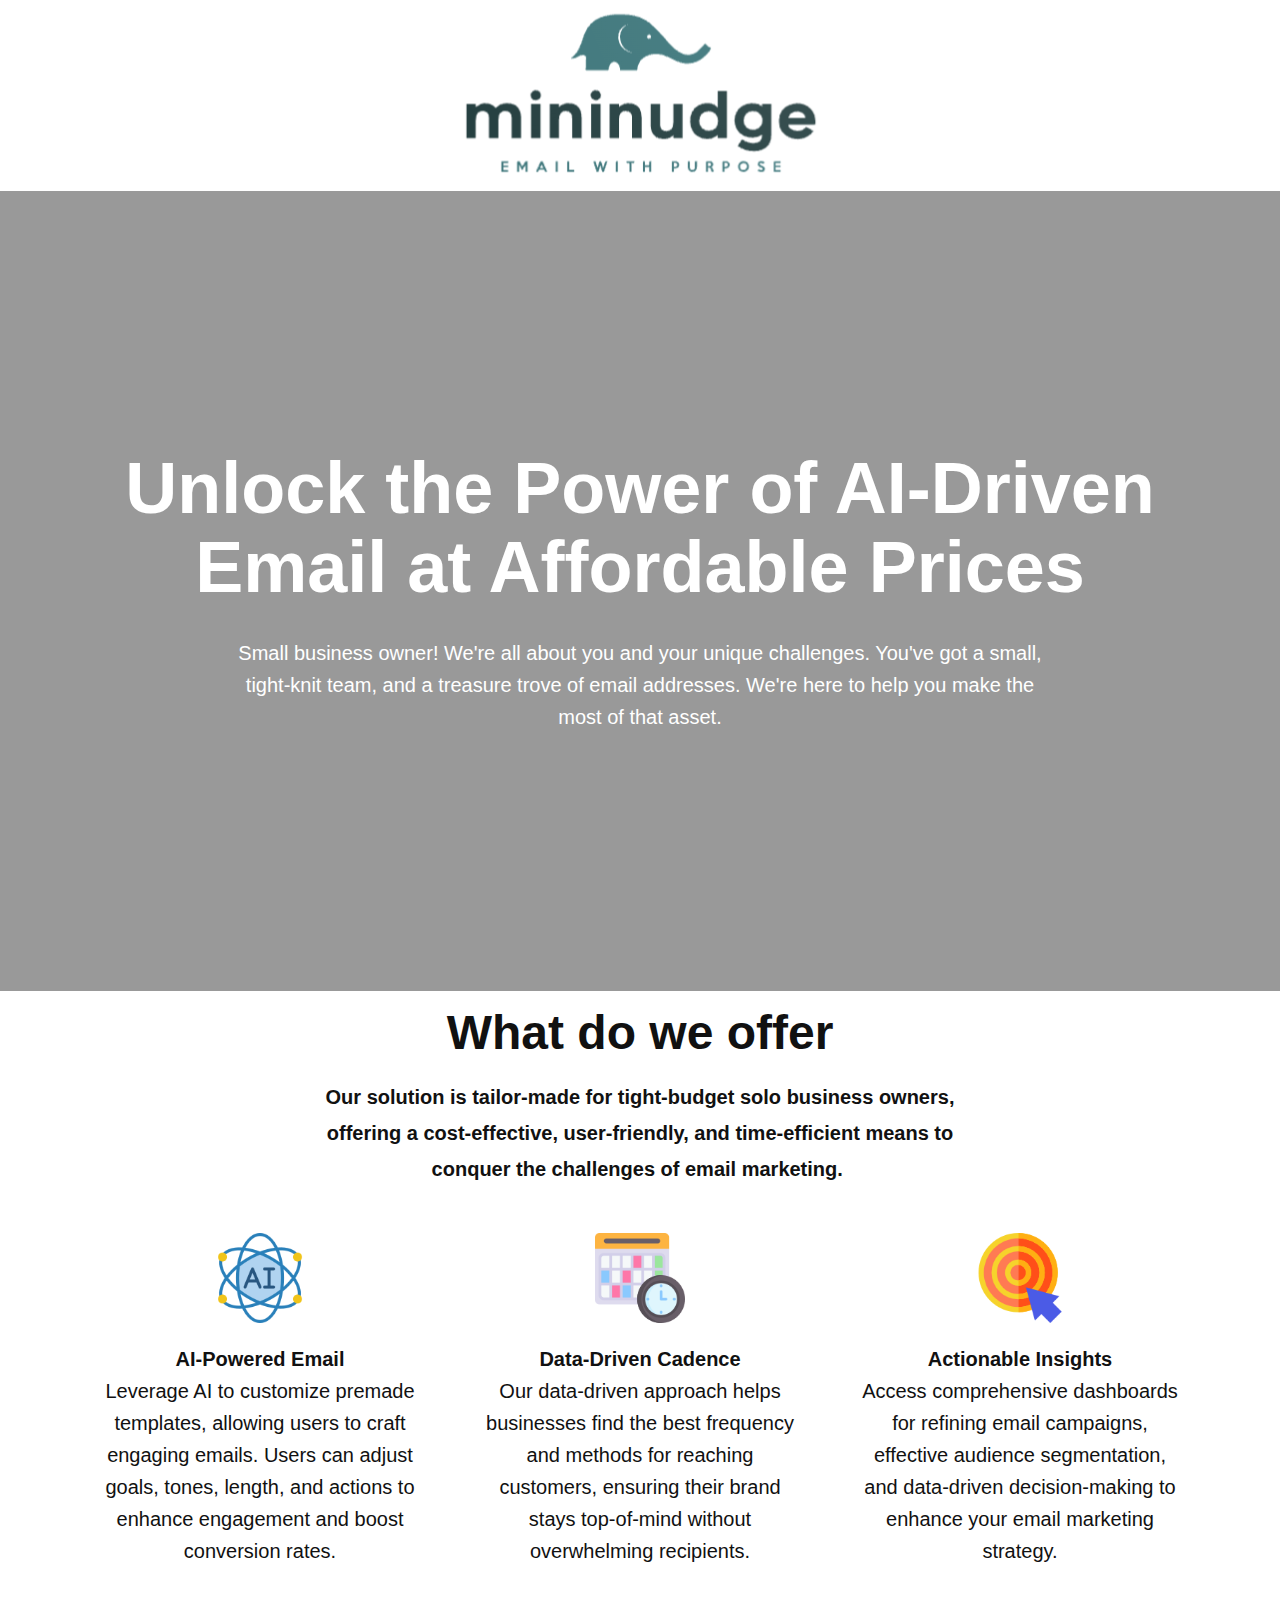
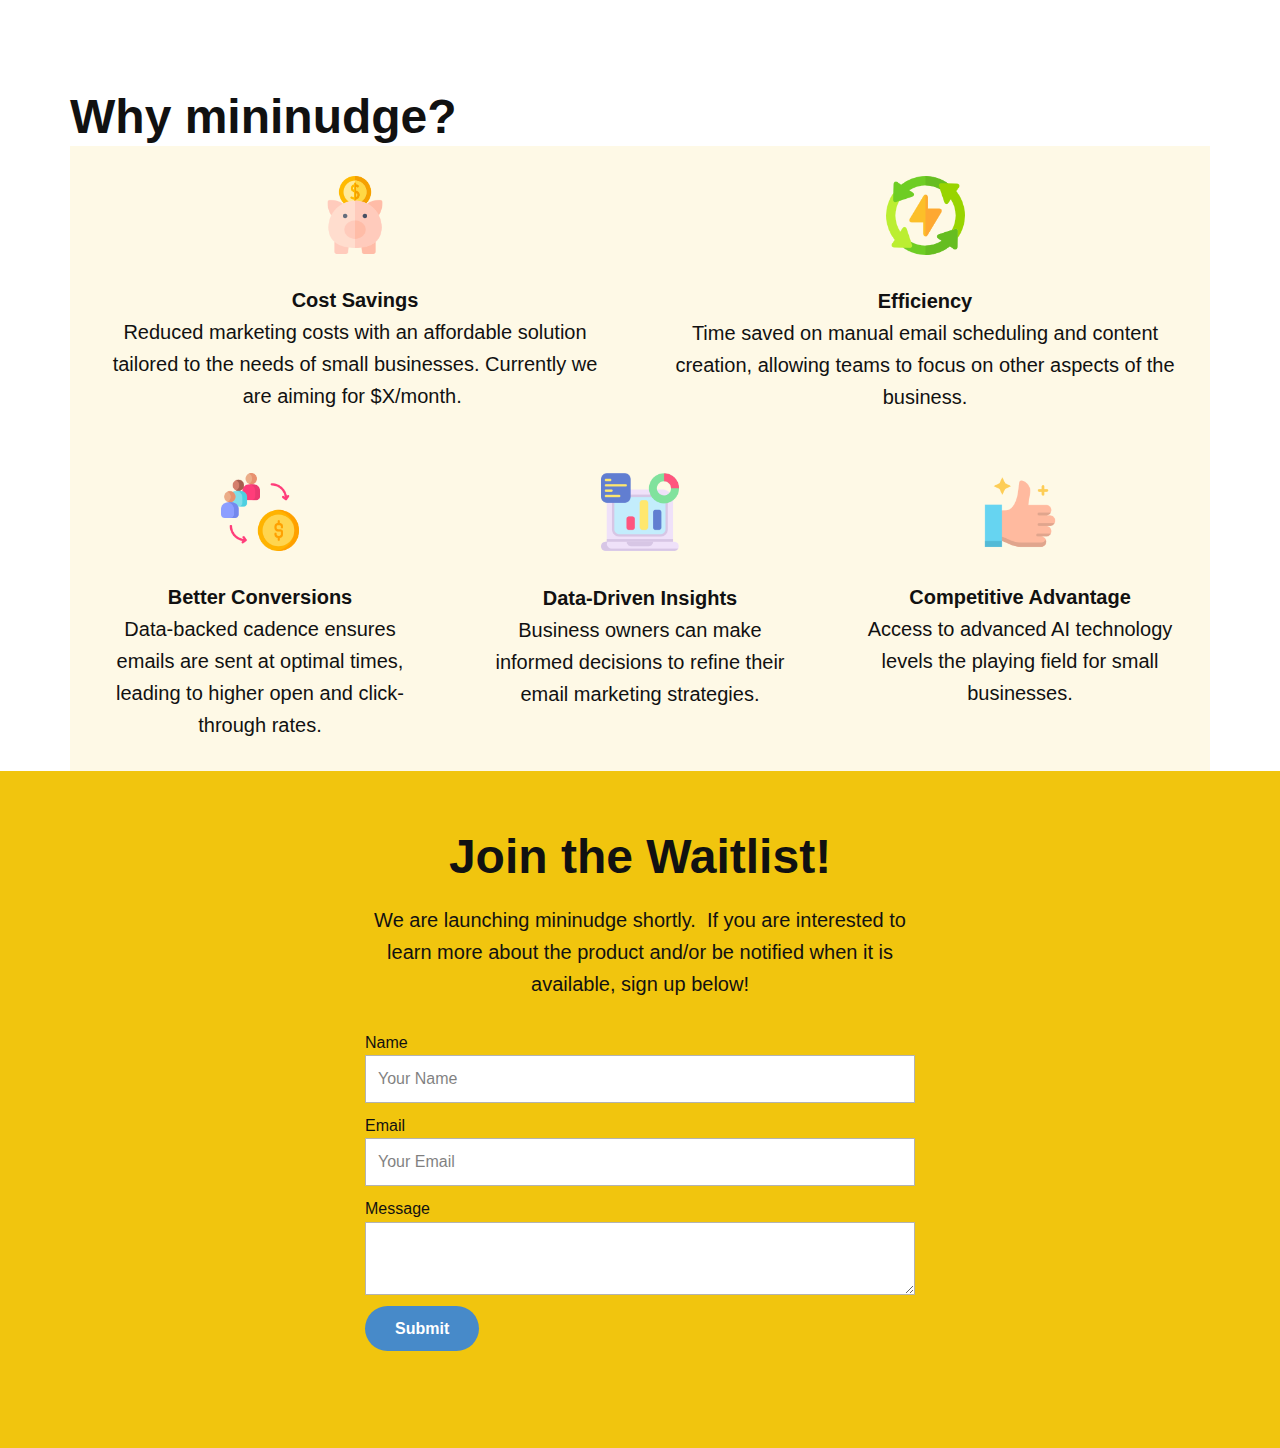
==== index.html @ 67f4e13e "init" ====
<!DOCTYPE html>
<!-- saved from url=(0116)https://mininudge.nicepage.io/?version=1c71873b-5d48-4330-a397-2fed49279f3c&uid=e6378235-d57b-457e-9d98-6f401d585894 -->
<html style="font-size: 16px;" lang="en" class="u-responsive-xl">
<head>
  <!-- Google tag (gtag.js) -->
<script async src="https://www.googletagmanager.com/gtag/js?id=G-Q5DRYS6JV6"></script>
<script>
  window.dataLayer = window.dataLayer || [];
  function gtag(){dataLayer.push(arguments);}
  gtag('js', new Date());

  gtag('config', 'G-Q5DRYS6JV6');
</script>

  <meta http-equiv="Content-Type" content="text/html; charset=UTF-8"><meta http-equiv="origin-trial" content="[base64]">
    <meta name="viewport" content="width=device-width, initial-scale=1.0">
    
    <meta name="keywords" content="email small business campaigns AI-Driven">
    <meta name="description" content="">
    <title>mininudge</title>
    <link rel="stylesheet" href="./MiniNudge_files/nicepage.css" media="screen">
<link rel="stylesheet" href="./MiniNudge_files/nicepage-site.css" media="screen">
<link rel="stylesheet" href="./MiniNudge_files/MiniNudge.css" media="screen">
    <script type="text/javascript" async="" src="./MiniNudge_files/recaptcha__en.js" crossorigin="anonymous" integrity="sha384-ToIRK/fCxk6HZidjy8su24Pn+8FsKiX4QnuO0AfQZBcsd0m8DMaqafsc91h4byqU"></script><script class="u-script" type="text/javascript" src="./MiniNudge_files/jquery-3.5.1.min.js" defer=""></script>
    <script class="u-script" type="text/javascript" src="./MiniNudge_files/nicepage.js" defer=""></script>
    <script src="https://www.google.com/recaptcha/api.js" async defer></script>    
    <meta name="referrer" content="origin">
    <link id="u-theme-google-font" rel="stylesheet" href="./MiniNudge_files/css">
    
    
    <script type="application/ld+json">{
		"@context": "http://schema.org",
		"@type": "Organization",
		"name": "mininudge",
		"url": "/"
}</script>
    <meta name="theme-color" content="#478ac9">
    <meta property="og:title" content="mininudge">
    <meta property="og:description" content="">
    <meta property="og:type" content="website">
    <link rel="canonical" href="https://mininudge.com/">
  
  <script>
    function gdprConfirmed() {
        return true;
    }
    function dynamicLoadScript(src) {
        var script = document.createElement('script');
        script.src = src && typeof src === 'string' ? src : 'https://www.google.com/recaptcha/api.js?render=6Lc2HDEiAAAAALpe1yqNarK-BmlyYl_MNPZx7_AB';
        script.async = true;
        document.body.appendChild(script);
        script.onload = function() {
            let event = new CustomEvent("recaptchaLoaded");
            document.dispatchEvent(event);
        };
    }
    document.addEventListener('DOMContentLoaded', function () {
        var confirmButton = document.querySelector('.u-cookies-consent .u-button-confirm');
        if (confirmButton) {
            confirmButton.onclick = dynamicLoadScript;
        }
    });
    </script>
    <script>
        document.addEventListener("DOMContentLoaded", function(){
            if (!gdprConfirmed()) {
                return;
            }
            dynamicLoadScript();
        });
    </script>
    <script>
        document.addEventListener("recaptchaLoaded", function() {
            if (!gdprConfirmed()) {
                return;
            }
            (function (grecaptcha, sitekey, actions) {
                var recaptcha = {
                    execute: function (action, submitFormCb) {
                        try {
                            grecaptcha.execute(
                                sitekey,
                                {action: action}
                            ).then(function (token) {
                                var forms = document.getElementsByTagName('form');

                                for (var i = 0; i < forms.length; i++) {
                                    var fields = forms[i].getElementsByTagName('input');

                                    for (var j = 0; j < fields.length; j++) {
                                        var field = fields[j];

                                        if ('recaptchaResponse' === field.getAttribute('name')) {
                                            field.setAttribute('value', token);
                                            break;
                                        }
                                    }
                                }
                                submitFormCb();
                            });
                        } catch (e) {
                            var formError = document.querySelector('.u-form-send-error');

                            if (formError) {
                                formError.innerText = 'Site Owner Error: ' + e.message.replace(/:[\s\S]*/, '');
                                formError.style.display = 'block';
                            }
                        }
                    },

                    executeContact: function (submitFormCb) {
                        recaptcha.execute(actions['contact'], submitFormCb);
                    }
                };

                window.recaptchaObject = recaptcha;
            })(
                grecaptcha,
                
                '6Lc2HDEiAAAAALpe1yqNarK-BmlyYl_MNPZx7_AB',
                {'contact': 'contact'}
            );
        });
    </script>
    
</head>
  <body data-home-page-title="mininudge" class="u-body u-xl-mode" data-lang="en">
    <section class="u-clearfix u-section-1" id="sec-fa94">
      <div class="u-clearfix u-sheet u-sheet-1">
        <img class="u-image u-image-contain u-image-default u-image-1" src="./MiniNudge_files/MiniNudgeLogo.png" alt="" data-image-width="396" data-image-height="190">
      </div>
    </section>
    <section class="u-align-center u-clearfix u-image u-shading u-section-2" src="" data-image-width="1280" data-image-height="853" id="sec-0ef7">
      <div class="u-clearfix u-sheet u-valign-middle u-sheet-1">
        <h1 class="u-text u-text-default u-title u-text-1"> Unlock the Power of AI-Driven Email at Affordable Prices</h1>
        <p class="u-large-text u-text u-text-variant u-text-2">Small business owner! We're all about you and your unique challenges. You've got a small, tight-knit team, and a treasure trove of email addresses. We're here to help you make the most of that asset.<br>
        </p>
      </div>
    </section>
    <section class="u-align-center u-clearfix u-section-3" id="sec-1e8a">
      <div class="u-clearfix u-sheet u-valign-middle u-sheet-1">
        <h2 class="u-text u-text-1">What do we offer</h2>
        <p class="u-text u-text-2"><b>Our solution is tailor-made for tight-budget solo business owners, offering a cost-effective, user-friendly, and time-efficient means to conquer the challenges of email marketing.&nbsp;</b>
        </p>
      </div>
    </section>
    <section class="u-clearfix u-section-4" id="sec-0e01">
      <div class="u-clearfix u-sheet u-sheet-1">
        <div class="data-layout-selected u-clearfix u-expanded-width u-layout-wrap u-layout-wrap-1">
          <div class="u-layout">
            <div class="u-layout-row">
              <div class="u-align-center u-container-align-center u-container-style u-layout-cell u-size-20 u-layout-cell-1">
                <div class="u-container-layout u-container-layout-1"><span class="u-file-icon u-icon u-icon-1"><img src="./MiniNudge_files/4616809.png" alt=""></span>
                  <p class="u-text u-text-1">
                    <span style="font-weight: 700;"> AI-Powered Email</span>
                    <br>Leverage AI to customize premade templates, allowing users to craft engaging emails. Users can adjust goals, tones, length, and actions to enhance engagement and boost conversion rates.<br>
                  </p>
                </div>
              </div>
              <div class="u-align-center u-container-align-center u-container-style u-layout-cell u-size-20 u-layout-cell-2">
                <div class="u-container-layout u-container-layout-2"><span class="u-file-icon u-icon u-icon-2"><img src="./MiniNudge_files/7179190.png" alt=""></span>
                  <p class="u-text u-text-default u-text-2">
                    <span style="font-weight: 700;"></span>
                    <span style="font-weight: 700;">Data-Driven Cadence</span>
                    <br>Our data-driven approach helps businesses find the best frequency and methods for reaching customers, ensuring their brand stays top-of-mind without overwhelming recipients.<br>
                  </p>
                </div>
              </div>
              <div class="u-align-center u-container-align-center u-container-style u-layout-cell u-size-20 u-layout-cell-3">
                <div class="u-container-layout u-container-layout-3"><span class="u-file-icon u-icon u-icon-3"><img src="./MiniNudge_files/1139381.png" alt=""></span>
                  <p class="u-text u-text-default u-text-3">
                    <span style="font-weight: 700;"></span>
                    <span style="font-weight: 700;"></span>
                    <span style="font-weight: 700;">Actionable Insights</span>
                    <br>Access comprehensive dashboards for refining email campaigns, effective audience segmentation, and data-driven decision-making to enhance your email marketing strategy.<br>
                  </p>
                </div>
              </div>
            </div>
          </div>
        </div>
      </div>
    </section>
    <section class="u-clearfix u-white u-section-5" id="sec-b5db">
      <div class="u-clearfix u-sheet u-sheet-1">
        <h2 class="u-text u-text-default u-text-1">Why mininudge?</h2>
        <div class="data-layout-selected u-clearfix u-expanded-width u-layout-wrap u-layout-wrap-1">
          <div class="u-layout">
            <div class="u-layout-col">
              <div class="u-size-30">
                <div class="u-layout-row">
                  <div class="u-container-align-center u-container-style u-layout-cell u-palette-3-light-3 u-size-30 u-layout-cell-1">
                    <div class="u-container-layout u-container-layout-1"><span class="u-align-center u-file-icon u-icon u-icon-1"><img src="./MiniNudge_files/2382307.png" alt=""></span>
                      <p class="u-align-center u-text u-text-default u-text-2">
                        <span style="font-weight: 700;"> Cost Savings</span>
                        <br>Reduced marketing costs with an affordable solution tailored to the needs of small businesses. Currently we are aiming for $X/month.&nbsp;<br>
                      </p>
                    </div>
                  </div>
                  <div class="u-container-align-center u-container-style u-layout-cell u-palette-3-light-3 u-size-30 u-layout-cell-2">
                    <div class="u-container-layout u-container-layout-2"><span class="u-align-center u-file-icon u-icon u-icon-2"><img src="./MiniNudge_files/877628.png" alt=""></span>
                      <p class="u-align-center u-text u-text-default u-text-3">
                        <span style="font-weight: 700;"> Efficiency</span>
                        <br>Time saved on manual email scheduling and content creation, allowing teams to focus on other aspects of the business.<br>
                      </p>
                    </div>
                  </div>
                </div>
              </div>
              <div class="u-size-30">
                <div class="u-layout-row">
                  <div class="u-container-align-center u-container-style u-layout-cell u-palette-3-light-3 u-size-20 u-layout-cell-3">
                    <div class="u-container-layout u-container-layout-3"><span class="u-align-center u-file-icon u-icon u-icon-3"><img src="./MiniNudge_files/2279079.png" alt=""></span>
                      <p class="u-align-center u-text u-text-default u-text-4">
                        <span style="font-weight: 700;"> Better Conversions</span>
                        <br>Data-backed cadence ensures emails are sent at optimal times,  leading to higher open and click-through rates.<br>
                      </p>
                    </div>
                  </div>
                  <div class="u-container-align-center u-container-style u-layout-cell u-palette-3-light-3 u-size-20 u-layout-cell-4">
                    <div class="u-container-layout u-container-layout-4"><span class="u-file-icon u-icon u-icon-4"><img src="./MiniNudge_files/1892524.png" alt=""></span>
                      <p class="u-align-center u-text u-text-5">
                        <span style="font-weight: 700;"></span>
                        <span style="font-weight: 700;">Data-Driven Insights</span>
                        <br>Business owners can make informed decisions to refine their email marketing strategies.<br>
                      </p>
                    </div>
                  </div>
                  <div class="u-container-align-center u-container-style u-layout-cell u-palette-3-light-3 u-size-20 u-layout-cell-5">
                    <div class="u-container-layout u-container-layout-5"><span class="u-align-center u-file-icon u-icon u-icon-5"><img src="./MiniNudge_files/9648978.png" alt=""></span>
                      <p class="u-align-center u-text u-text-default u-text-6">
                        <span style="font-weight: 700;"> Competitive Advantage</span>
                        <br>Access to advanced AI technology levels the playing field for small businesses.<br>
                      </p>
                    </div>
                  </div>
                </div>
              </div>
            </div>
          </div>
        </div>
      </div>
    </section>
    <section class="u-clearfix u-palette-3-base u-section-6" id="sec-4388">
      <div class="u-clearfix u-sheet u-sheet-1">
        <h2 class="u-align-center u-text u-text-default u-text-1">Join the Waitlist!</h2>
        <p class="u-align-center u-text u-text-2">We are launching mininudge shortly.&nbsp; If you are interested to learn more about the product and/or be notified when it is available, sign up below!</p>
        <div class="u-form u-form-1">
          <!--<form action="https://api.staticforms.xyz/submit" method="post" class="u-clearfix u-form-spacing-10 u-form-vertical u-inner-form" source="email" name="form-1" style="padding: 10px;">-->
          <form action="https://api.staticforms.xyz/submit" method="post" class="u-clearfix u-form-spacing-10 u-form-vertical u-inner-form  g-recaptcha" source="email" name="form-1" style="padding: 10px;">
            <div data-sitekey="6LeOaAooAAAAAOf_psswzK5KSazY4_uT1y5nSJtX"></div>
            <div class="u-form-group u-form-name">
              <label for="name-72ee" class="u-label">Name</label>
              <input type="text" name="name" placeholder="Your Name" class="u-input u-input-rectangle" required="">
            </div>
            <div class="u-form-email u-form-group">
              <label for="email-72ee" class="u-label">Email</label>
              <input type="text" name="email" placeholder="Your Email" class="u-input u-input-rectangle" required="">
            </div>
            <div class="u-form-group u-form-message">
              <label for="message-72ee" class="u-label">Message</label>
              <textarea name="message" class="u-input u-input-rectangle" required=""></textarea>
            </div>
            <input type="text" name="honeypot" style="display:none">
            <input type="hidden" name="accessKey" value="0e799e73-a132-4f51-abd4-360d2e9410dd">
            <input type="hidden" name="subject" value="mininudge wait list" />
            <input type="hidden" name="replyTo" value="@">
            <input type="hidden" name="redirectTo" value="thanks.html">
            <div class="u-align-left u-form-group u-form-submit">
              
             
                <!--<input type="submit" value="Submit" class="u-btn u-btn-round u-btn-submit u-button-style u-radius-28 u-btn-1"/>-->

                <input type="submit" value="Submit" class="u-btn u-btn-round u-btn-submit u-button-style u-radius-28 u-btn-1"/>
              <!--
              <button class="g-recaptcha" 
              data-sitekey="6LeGwwkoAAAAAAyH8GsvuvOGHrRGfNFUelFX0CZO" 
              data-callback='onSubmit' 
              data-action='submit'
              class="u-btn u-btn-round u-btn-submit u-button-style u-radius-28 u-btn-1">Submit</button>
              -->
            </div>
        </form>



        <!----
          <form action="https://forms.nicepagesrv.com/v2/form/process" class="u-clearfix u-form-spacing-10 u-form-vertical u-inner-form" source="email" name="form-1" style="padding: 10px;">
            <input type="hidden" id="siteId" name="siteId" value="5785431">
            <input type="hidden" id="pageId" name="pageId" value="5785443">
            <div class="u-form-group u-form-name">
              <label for="name-72ee" class="u-label">Name</label>
              <input type="text" placeholder="Enter your Name" id="name-72ee" name="name" class="u-input u-input-rectangle" required="">
            </div>
            <div class="u-form-email u-form-group">
              <label for="email-72ee" class="u-label">Email</label>
              <input type="email" placeholder="Enter a valid email address" id="email-72ee" name="email" class="u-input u-input-rectangle" required="">
            </div>
            <div class="u-form-group u-form-message">
              <label for="message-72ee" class="u-label">Message</label>
              <textarea placeholder="Enter your message" rows="4" cols="50" id="message-72ee" name="message" class="u-input u-input-rectangle" required=""></textarea>
            </div>
            <div class="u-align-left u-form-group u-form-submit">
              <a href="https://mininudge.nicepage.io/?version=1c71873b-5d48-4330-a397-2fed49279f3c&amp;uid=e6378235-d57b-457e-9d98-6f401d585894#" class="u-btn u-btn-round u-btn-submit u-button-style u-radius-28 u-btn-1">Submit</a>
              <input type="submit" value="submit" class="u-form-control-hidden">
            </div>
            <div class="u-form-send-message u-form-send-success"> Thank you! Your message has been sent. </div>
            <div class="u-form-send-error u-form-send-message"> Unable to send your message. Please fix errors then try again. </div>
            <input type="hidden" value="" name="recaptchaResponse">
            <input type="hidden" name="formServices" value="2e265409-f66a-69b4-e9b7-0e96ed075c1a">
            <input type="hidden" name="siteKey" value="6Lc2HDEiAAAAALpe1yqNarK-BmlyYl_MNPZx7_AB">
          </form>
        -->
        </div>
      </div>
    </section>
    
    
    
  <!--
<style>.u-disable-duration * {transition-duration: 0s !important;}</style><script src="./MiniNudge_files/api.js" async=""></script><div><div class="grecaptcha-badge" data-style="bottomright" style="width: 256px; height: 60px; display: block; transition: right 0.3s ease 0s; position: fixed; bottom: 14px; right: -186px; box-shadow: gray 0px 0px 5px; border-radius: 2px; overflow: hidden;"><div class="grecaptcha-logo"><iframe title="reCAPTCHA" src="./MiniNudge_files/anchor.html" width="256" height="60" role="presentation" name="a-9cm2fmcec6l" frameborder="0" scrolling="no" sandbox="allow-forms allow-popups allow-same-origin allow-scripts allow-top-navigation allow-modals allow-popups-to-escape-sandbox"></iframe></div><div class="grecaptcha-error"></div><textarea id="g-recaptcha-response-100000" name="g-recaptcha-response" class="g-recaptcha-response" style="width: 250px; height: 40px; border: 1px solid rgb(193, 193, 193); margin: 10px 25px; padding: 0px; resize: none; display: none;"></textarea></div><iframe style="display: none;" src="./MiniNudge_files/saved_resource.html"></iframe></div>
  -->

</body></html>
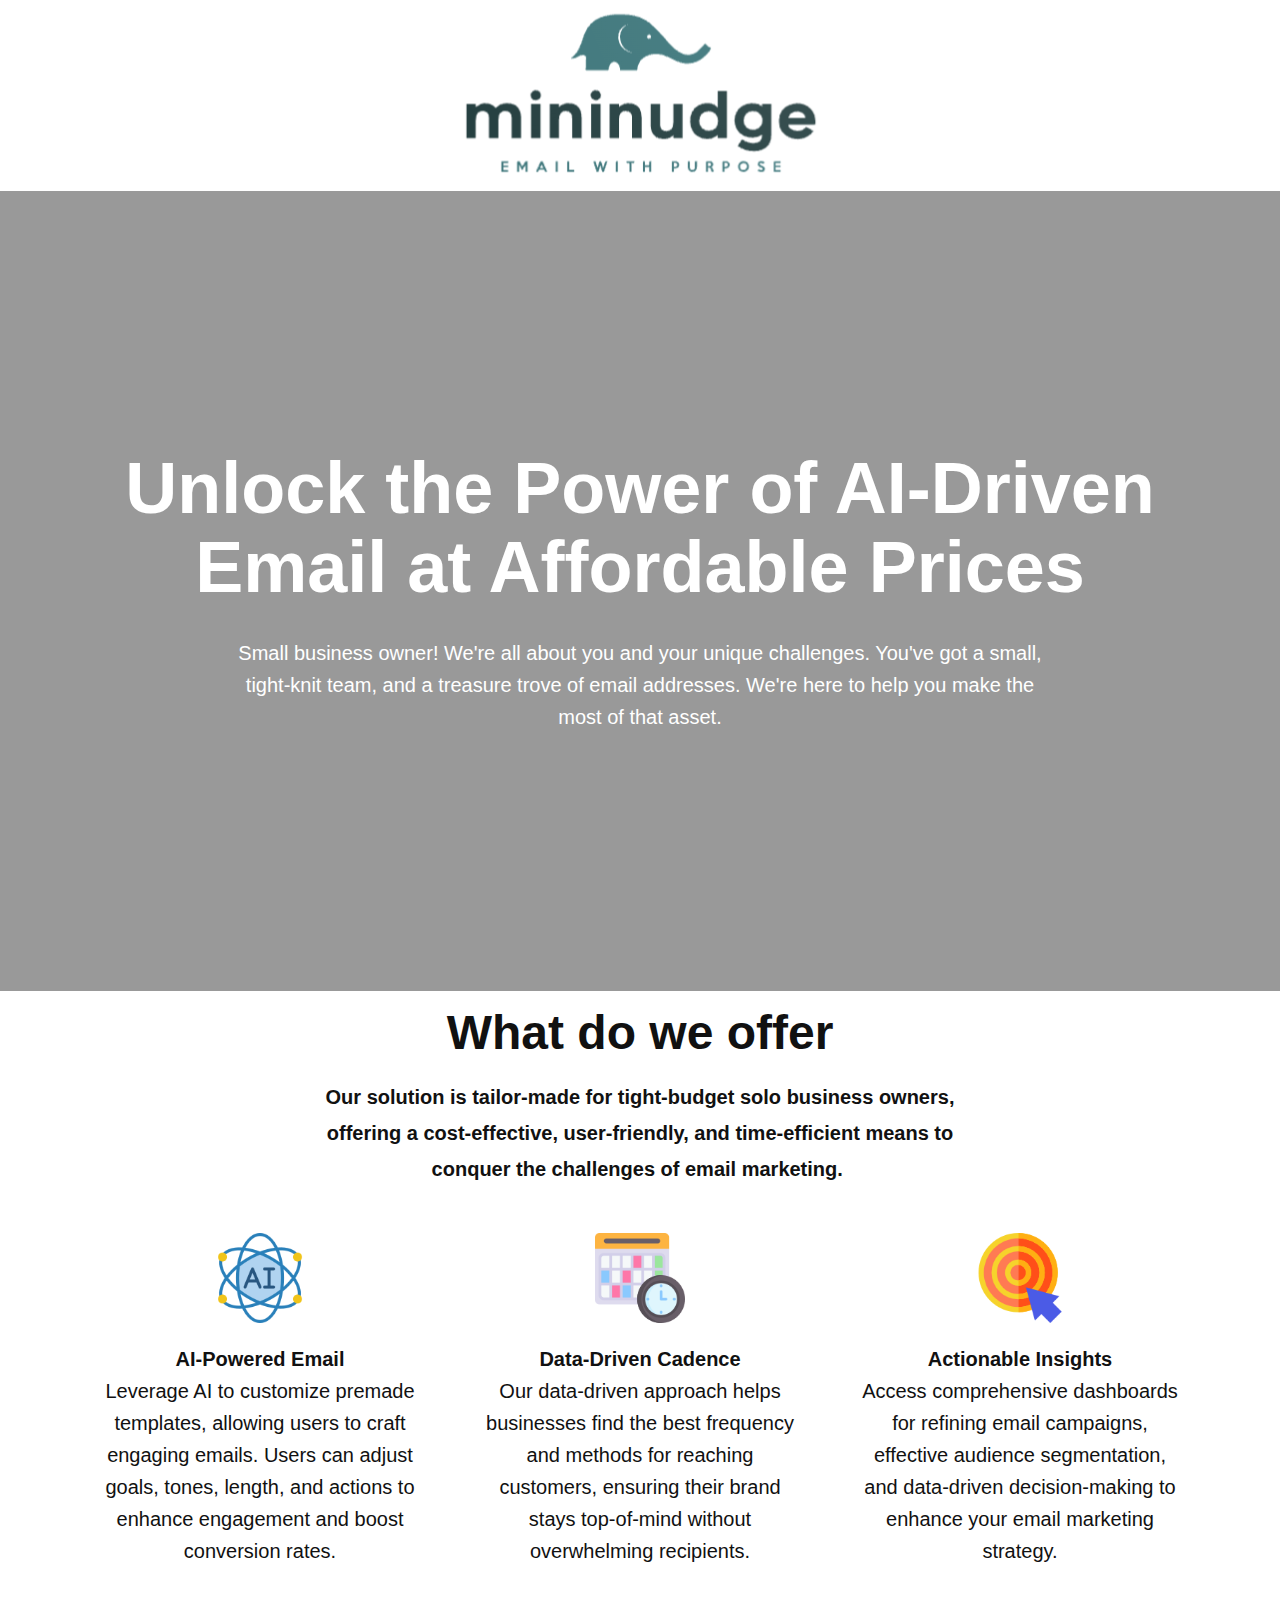
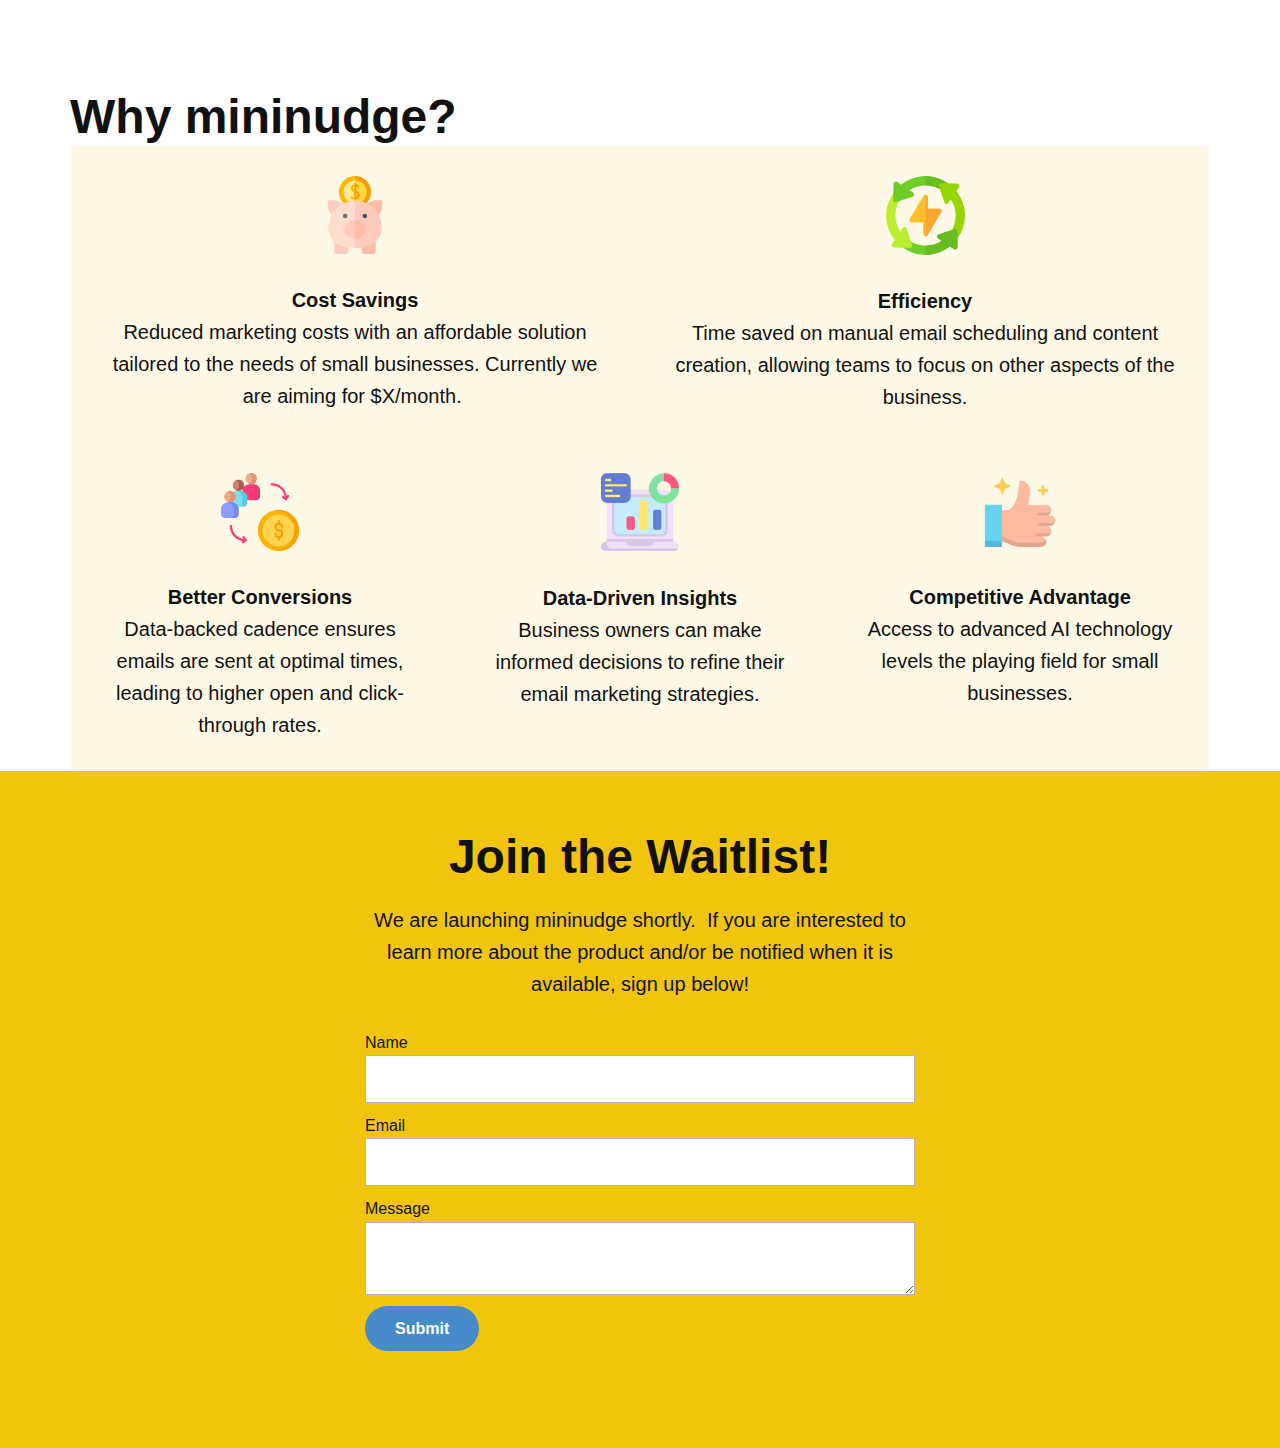
==== commit dba034cc: "Fixing reCAPTCHA" ====
--- a/index.html
+++ b/index.html
@@ -21,7 +21,7 @@
     <link rel="stylesheet" href="./MiniNudge_files/nicepage.css" media="screen">
 <link rel="stylesheet" href="./MiniNudge_files/nicepage-site.css" media="screen">
 <link rel="stylesheet" href="./MiniNudge_files/MiniNudge.css" media="screen">
-    <script type="text/javascript" async="" src="./MiniNudge_files/recaptcha__en.js" crossorigin="anonymous" integrity="sha384-ToIRK/fCxk6HZidjy8su24Pn+8FsKiX4QnuO0AfQZBcsd0m8DMaqafsc91h4byqU"></script><script class="u-script" type="text/javascript" src="./MiniNudge_files/jquery-3.5.1.min.js" defer=""></script>
+    <!--<script type="text/javascript" async="" src="./MiniNudge_files/recaptcha__en.js" crossorigin="anonymous" integrity="sha384-ToIRK/fCxk6HZidjy8su24Pn+8FsKiX4QnuO0AfQZBcsd0m8DMaqafsc91h4byqU"></script><script class="u-script" type="text/javascript" src="./MiniNudge_files/jquery-3.5.1.min.js" defer=""></script>-->
     <script class="u-script" type="text/javascript" src="./MiniNudge_files/nicepage.js" defer=""></script>
     <script src="https://www.google.com/recaptcha/api.js" async defer></script>    
     <meta name="referrer" content="origin">
@@ -40,13 +40,15 @@
     <meta property="og:type" content="website">
     <link rel="canonical" href="https://mininudge.com/">
   
+    <!--
   <script>
     function gdprConfirmed() {
         return true;
     }
     function dynamicLoadScript(src) {
         var script = document.createElement('script');
-        script.src = src && typeof src === 'string' ? src : 'https://www.google.com/recaptcha/api.js?render=6Lc2HDEiAAAAALpe1yqNarK-BmlyYl_MNPZx7_AB';
+        //script.src = src && typeof src === 'string' ? src : 'https://www.google.com/recaptcha/api.js?render=6Lc2HDEiAAAAALpe1yqNarK-BmlyYl_MNPZx7_AB';
+        script.src = src && typeof src === 'string' ? src : 'https://www.google.com/recaptcha/api.js?render=6LeOaAooAAAAAOf_psswzK5KSazY4_uT1y5nSJtX';
         script.async = true;
         document.body.appendChild(script);
         script.onload = function() {
@@ -122,7 +124,7 @@
             );
         });
     </script>
-    
+  -->
 </head>
   <body data-home-page-title="mininudge" class="u-body u-xl-mode" data-lang="en">
     <section class="u-clearfix u-section-1" id="sec-fa94">
@@ -247,15 +249,14 @@
         <p class="u-align-center u-text u-text-2">We are launching mininudge shortly.&nbsp; If you are interested to learn more about the product and/or be notified when it is available, sign up below!</p>
         <div class="u-form u-form-1">
           <!--<form action="https://api.staticforms.xyz/submit" method="post" class="u-clearfix u-form-spacing-10 u-form-vertical u-inner-form" source="email" name="form-1" style="padding: 10px;">-->
-          <form action="https://api.staticforms.xyz/submit" method="post" class="u-clearfix u-form-spacing-10 u-form-vertical u-inner-form  g-recaptcha" source="email" name="form-1" style="padding: 10px;">
-            <div data-sitekey="6LeOaAooAAAAAOf_psswzK5KSazY4_uT1y5nSJtX"></div>
+          <form action="https://api.staticforms.xyz/submit" method="post" class="u-clearfix u-form-spacing-10 u-form-vertical u-inner-form " source="email" name="form-1" style="padding: 10px;">
             <div class="u-form-group u-form-name">
               <label for="name-72ee" class="u-label">Name</label>
-              <input type="text" name="name" placeholder="Your Name" class="u-input u-input-rectangle" required="">
+              <input type="text" name="name" class="u-input u-input-rectangle" required="">
             </div>
             <div class="u-form-email u-form-group">
               <label for="email-72ee" class="u-label">Email</label>
-              <input type="text" name="email" placeholder="Your Email" class="u-input u-input-rectangle" required="">
+              <input type="text" name="email"  class="u-input u-input-rectangle" required="">
             </div>
             <div class="u-form-group u-form-message">
               <label for="message-72ee" class="u-label">Message</label>
@@ -270,7 +271,7 @@
               
              
                 <!--<input type="submit" value="Submit" class="u-btn u-btn-round u-btn-submit u-button-style u-radius-28 u-btn-1"/>-->
-
+                <div class="g-recaptcha" data-sitekey="6LeOaAooAAAAAOf_psswzK5KSazY4_uT1y5nSJtX"></div>
                 <input type="submit" value="Submit" class="u-btn u-btn-round u-btn-submit u-button-style u-radius-28 u-btn-1"/>
               <!--
               <button class="g-recaptcha" 
